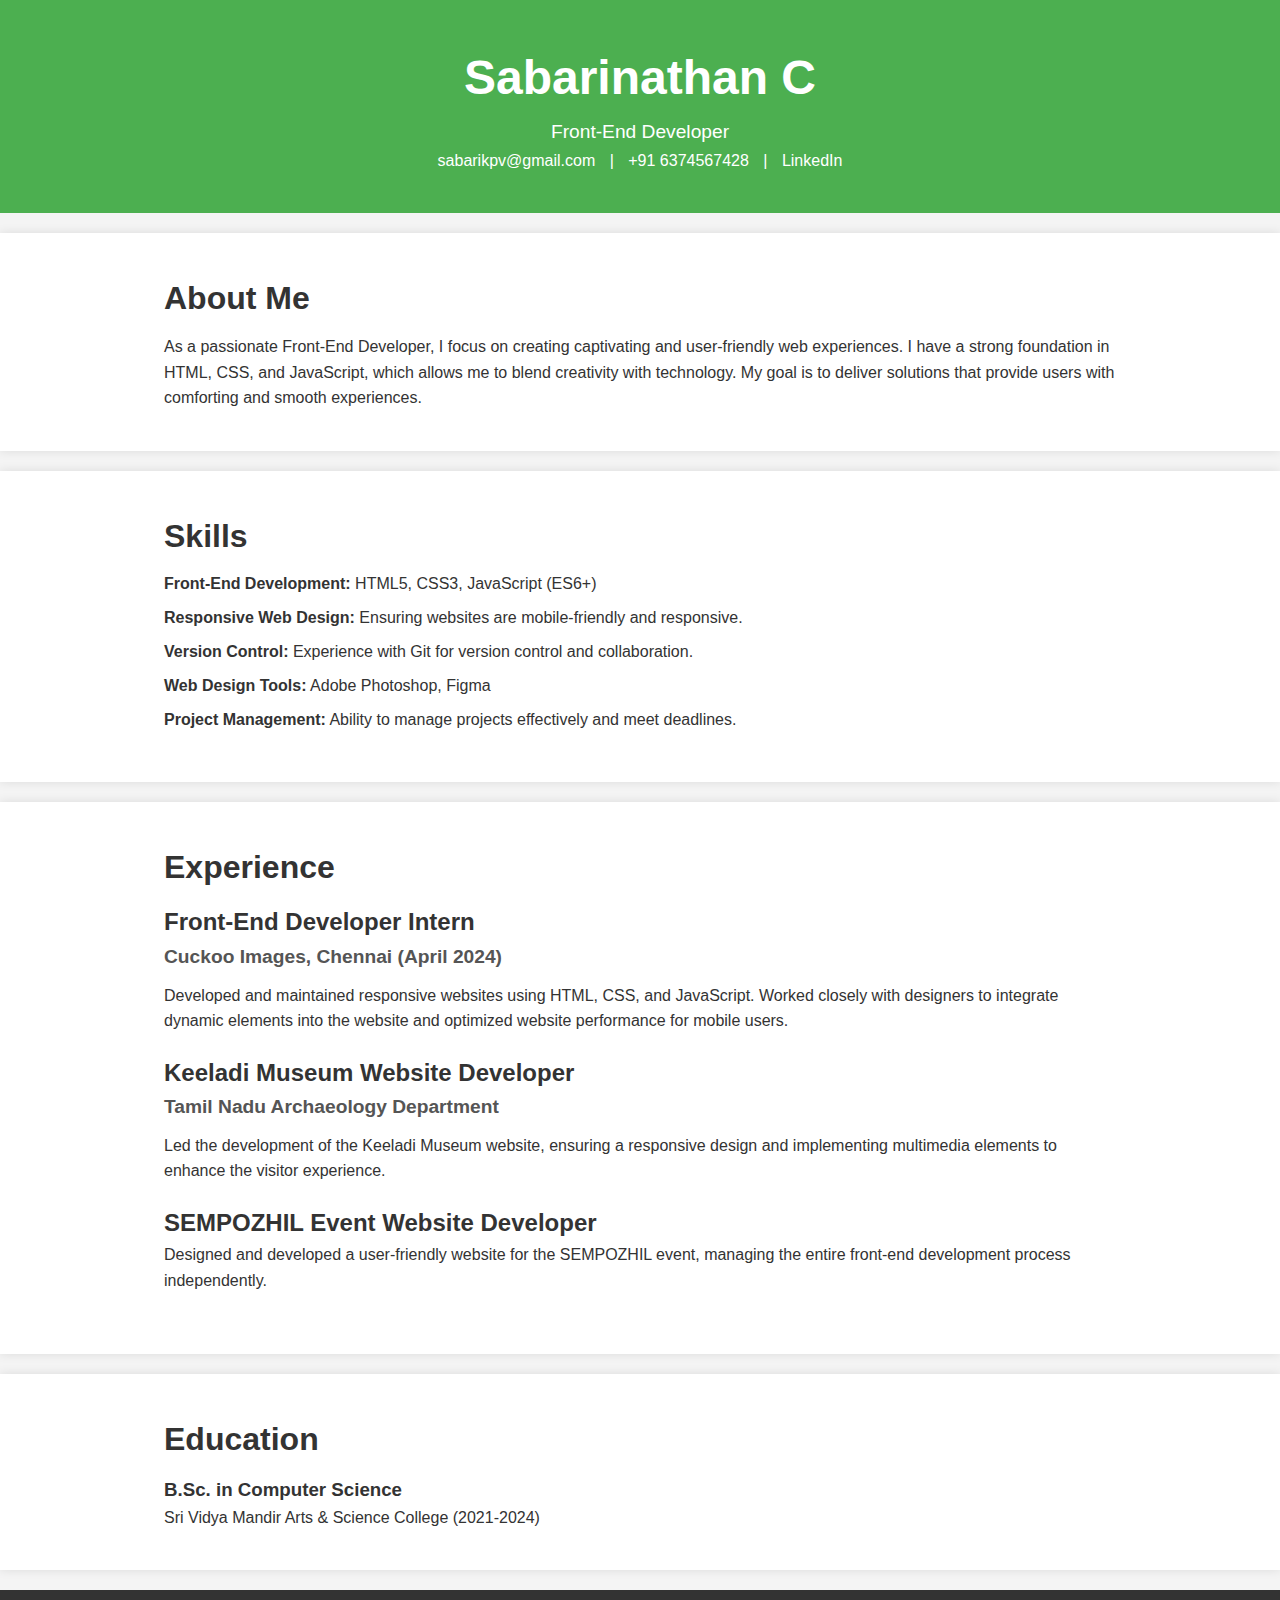
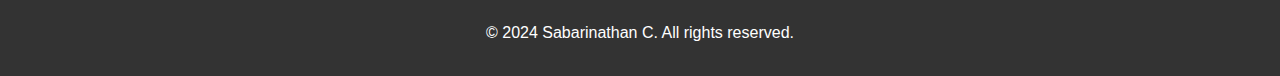
==== index.html @ 9c6f39fd "check server" ====
<!DOCTYPE html>
<html lang="en">
<head>
    <meta charset="UTF-8">
    <meta name="viewport" content="width=device-width, initial-scale=1.0">
    <meta http-equiv="X-UA-Compatible" content="ie=edge">
    <title>Sabarinathan C - Front-End Developer</title>
    <style>
        /* General Styles */
* {
    margin: 0;
    padding: 0;
    box-sizing: border-box;
    font-family: 'Arial', sans-serif;
}

body {
    line-height: 1.6;
    background-color: #f4f4f4;
    color: #333;
}

.container {
    width: 80%;
    margin: 0 auto;
    padding: 20px;
}

header {
    background-color: #4CAF50;
    color: white;
    padding: 20px 0;
    text-align: center;
}

header h1 {
    font-size: 3em;
}

header p {
    font-size: 1.2em;
}

header .contact-info a {
    color: white;
    text-decoration: none;
    margin: 0 10px;
}

header .contact-info a:hover {
    text-decoration: underline;
}

section {
    background-color: white;
    margin: 20px 0;
    padding: 20px;
    box-shadow: 0 0 10px rgba(0, 0, 0, 0.1);
}

section h2 {
    font-size: 2em;
    margin-bottom: 10px;
}

ul {
    list-style-type: none;
}

ul li {
    margin: 10px 0;
    line-height: 1.5;
}

#experience .job {
    margin-bottom: 20px;
}

#experience h3 {
    font-size: 1.5em;
}

#experience h4 {
    font-size: 1.2em;
    color: #555;
    margin-bottom: 10px;
}

footer {
    background-color: #333;
    color: white;
    text-align: center;
    padding: 10px 0;
}

footer p {
    margin: 0;
}

@media (max-width: 768px) {
    .container {
        width: 95%;
    }

    header h1 {
        font-size: 2.5em;
    }

    section h2 {
        font-size: 1.8em;
    }
}

    </style>
</head>
<body>

    <!-- Header Section -->
    <header>
        <div class="container">
            <h1>Sabarinathan C</h1>
            <p>Front-End Developer</p>
            <div class="contact-info">
                <a href="mailto:sabarikpv@gmail.com">sabarikpv@gmail.com</a> | 
                <a href="tel:+916374567428">+91 6374567428</a> | 
                <a href="https://www.linkedin.com/in/sabarinathan-c-082274304/" target="_blank">LinkedIn</a>
            </div>
        </div>
    </header>

    <!-- About Section -->
    <section id="about">
        <div class="container">
            <h2>About Me</h2>
            <p>As a passionate Front-End Developer, I focus on creating captivating and user-friendly web experiences. I have a strong foundation in HTML, CSS, and JavaScript, which allows me to blend creativity with technology. My goal is to deliver solutions that provide users with comforting and smooth experiences.</p>
        </div>
    </section>

    <!-- Skills Section -->
    <section id="skills">
        <div class="container">
            <h2>Skills</h2>
            <ul>
                <li><strong>Front-End Development:</strong> HTML5, CSS3, JavaScript (ES6+)</li>
                <li><strong>Responsive Web Design:</strong> Ensuring websites are mobile-friendly and responsive.</li>
                <li><strong>Version Control:</strong> Experience with Git for version control and collaboration.</li>
                <li><strong>Web Design Tools:</strong> Adobe Photoshop, Figma</li>
                <li><strong>Project Management:</strong> Ability to manage projects effectively and meet deadlines.</li>
            </ul>
        </div>
    </section>

    <!-- Experience Section -->
    <section id="experience">
        <div class="container">
            <h2>Experience</h2>
            <div class="job">
                <h3>Front-End Developer Intern</h3>
                <h4>Cuckoo Images, Chennai (April 2024)</h4>
                <p>Developed and maintained responsive websites using HTML, CSS, and JavaScript. Worked closely with designers to integrate dynamic elements into the website and optimized website performance for mobile users.</p>
            </div>
            <div class="job">
                <h3>Keeladi Museum Website Developer</h3>
                <h4>Tamil Nadu Archaeology Department</h4>
                <p>Led the development of the Keeladi Museum website, ensuring a responsive design and implementing multimedia elements to enhance the visitor experience.</p>
            </div>
            <div class="job">
                <h3>SEMPOZHIL Event Website Developer</h3>
                <p>Designed and developed a user-friendly website for the SEMPOZHIL event, managing the entire front-end development process independently.</p>
            </div>
        </div>
    </section>

    <!-- Education Section -->
    <section id="education">
        <div class="container">
            <h2>Education</h2>
            <div class="education-info">
                <h3>B.Sc. in Computer Science</h3>
                <p>Sri Vidya Mandir Arts & Science College (2021-2024)</p>
            </div>
        </div>
    </section>

    <!-- Footer Section -->
    <footer>
        <div class="container">
            <p>&copy; 2024 Sabarinathan C. All rights reserved.</p>
        </div>
    </footer>

</body>
</html>
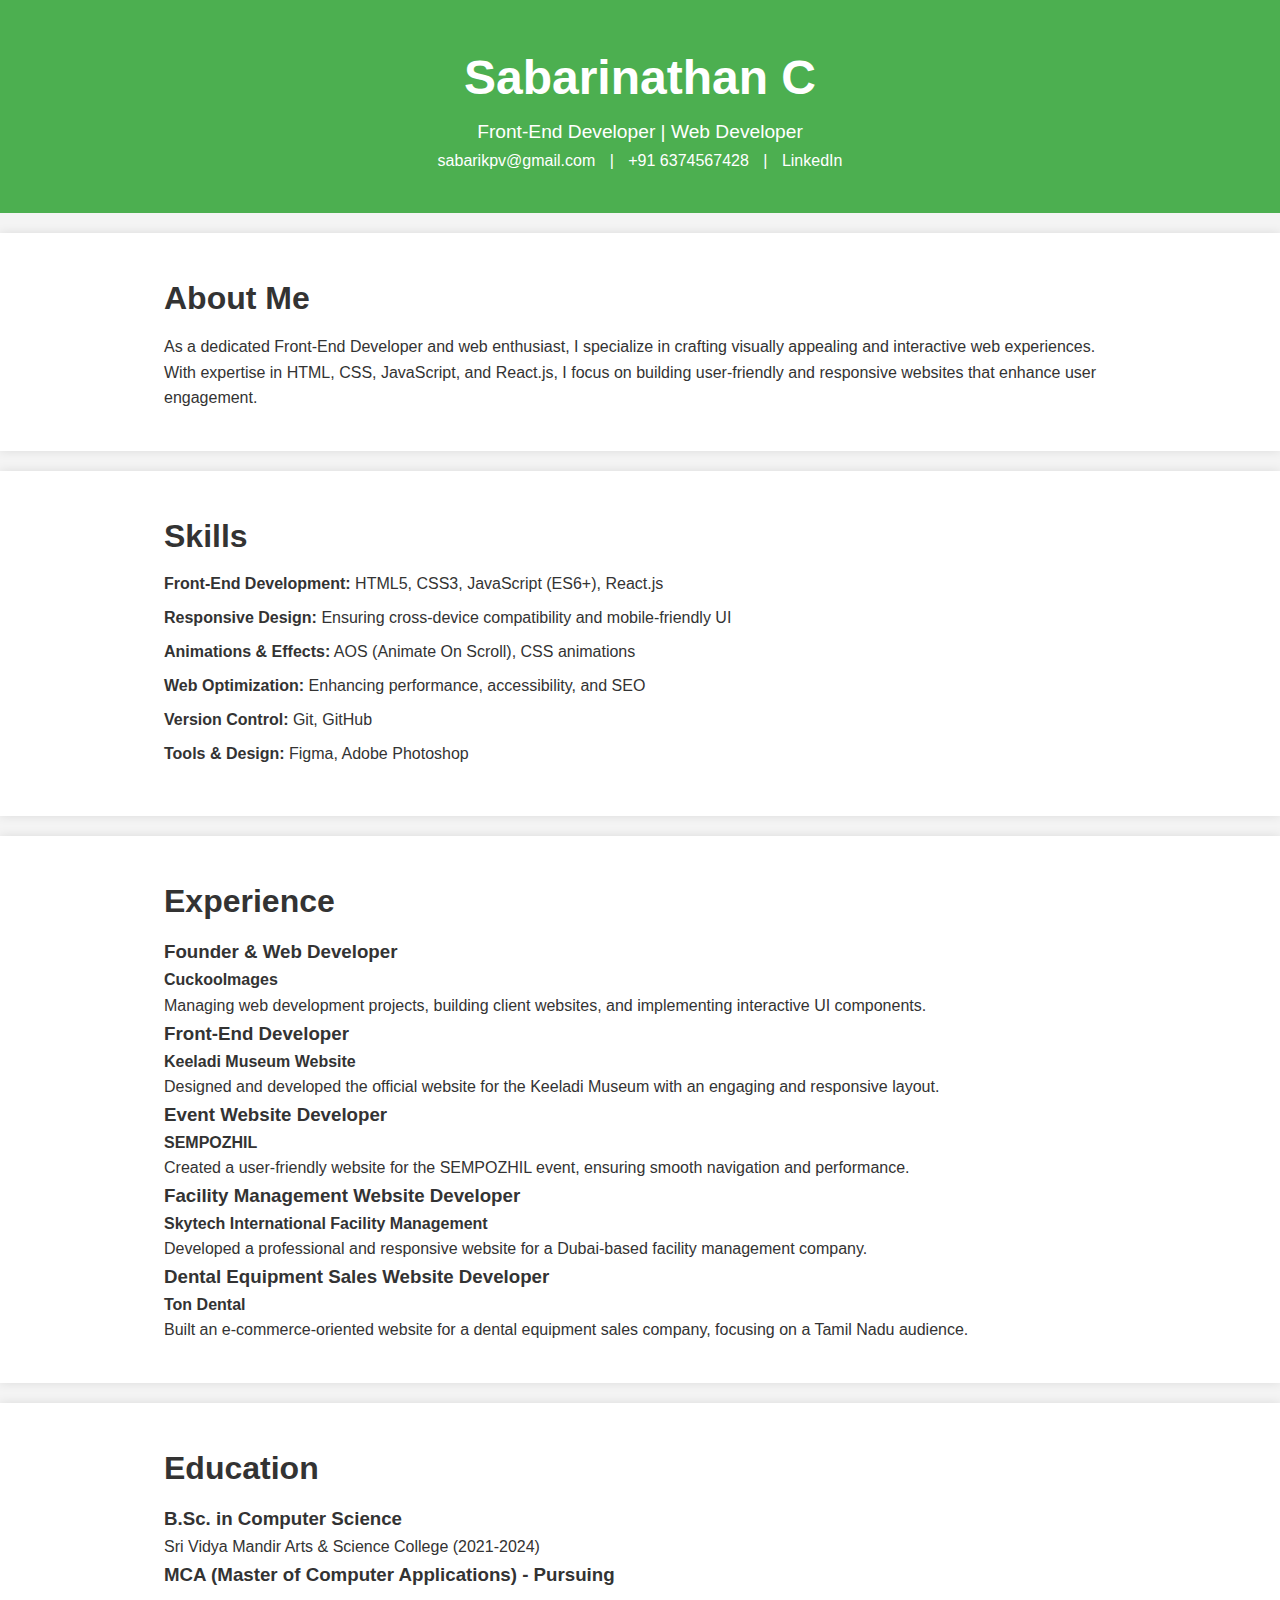
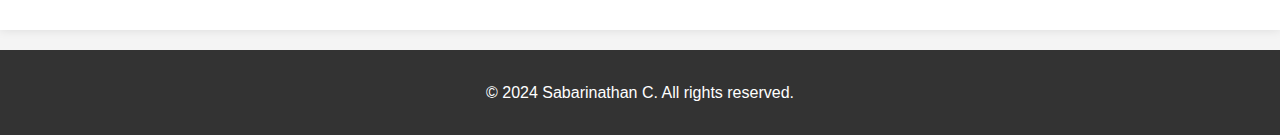
==== commit b9be22e8: "check server" ====
--- a/index.html
+++ b/index.html
@@ -7,119 +7,87 @@
     <title>Sabarinathan C - Front-End Developer</title>
     <style>
         /* General Styles */
-* {
-    margin: 0;
-    padding: 0;
-    box-sizing: border-box;
-    font-family: 'Arial', sans-serif;
-}
+        * {
+            margin: 0;
+            padding: 0;
+            box-sizing: border-box;
+            font-family: 'Arial', sans-serif;
+        }
 
-body {
-    line-height: 1.6;
-    background-color: #f4f4f4;
-    color: #333;
-}
+        body {
+            line-height: 1.6;
+            background-color: #f4f4f4;
+            color: #333;
+        }
 
-.container {
-    width: 80%;
-    margin: 0 auto;
-    padding: 20px;
-}
+        .container {
+            width: 80%;
+            margin: 0 auto;
+            padding: 20px;
+        }
 
-header {
-    background-color: #4CAF50;
-    color: white;
-    padding: 20px 0;
-    text-align: center;
-}
+        header {
+            background-color: #4CAF50;
+            color: white;
+            padding: 20px 0;
+            text-align: center;
+        }
 
-header h1 {
-    font-size: 3em;
-}
+        header h1 {
+            font-size: 3em;
+        }
 
-header p {
-    font-size: 1.2em;
-}
+        header p {
+            font-size: 1.2em;
+        }
 
-header .contact-info a {
-    color: white;
-    text-decoration: none;
-    margin: 0 10px;
-}
+        header .contact-info a {
+            color: white;
+            text-decoration: none;
+            margin: 0 10px;
+        }
 
-header .contact-info a:hover {
-    text-decoration: underline;
-}
+        section {
+            background-color: white;
+            margin: 20px 0;
+            padding: 20px;
+            box-shadow: 0 0 10px rgba(0, 0, 0, 0.1);
+        }
 
-section {
-    background-color: white;
-    margin: 20px 0;
-    padding: 20px;
-    box-shadow: 0 0 10px rgba(0, 0, 0, 0.1);
-}
+        section h2 {
+            font-size: 2em;
+            margin-bottom: 10px;
+        }
 
-section h2 {
-    font-size: 2em;
-    margin-bottom: 10px;
-}
+        ul {
+            list-style-type: none;
+        }
 
-ul {
-    list-style-type: none;
-}
+        ul li {
+            margin: 10px 0;
+            line-height: 1.5;
+        }
 
-ul li {
-    margin: 10px 0;
-    line-height: 1.5;
-}
+        footer {
+            background-color: #333;
+            color: white;
+            text-align: center;
+            padding: 10px 0;
+        }
 
-#experience .job {
-    margin-bottom: 20px;
-}
-
-#experience h3 {
-    font-size: 1.5em;
-}
-
-#experience h4 {
-    font-size: 1.2em;
-    color: #555;
-    margin-bottom: 10px;
-}
-
-footer {
-    background-color: #333;
-    color: white;
-    text-align: center;
-    padding: 10px 0;
-}
-
-footer p {
-    margin: 0;
-}
-
-@media (max-width: 768px) {
-    .container {
-        width: 95%;
-    }
-
-    header h1 {
-        font-size: 2.5em;
-    }
-
-    section h2 {
-        font-size: 1.8em;
-    }
-}
-
+        @media (max-width: 768px) {
+            .container {
+                width: 95%;
+            }
+        }
     </style>
 </head>
 <body>
 
-    <!-- Header Section -->
     <header>
         <div class="container">
             <h1>Sabarinathan C</h1>
-            <p>Front-End Developer</p>
+            <p>Front-End Developer | Web Developer</p>
             <div class="contact-info">
                 <a href="mailto:sabarikpv@gmail.com">sabarikpv@gmail.com</a> | 
                 <a href="tel:+916374567428">+91 6374567428</a> | 
@@ -128,50 +96,58 @@
         </div>
     </header>
 
-    <!-- About Section -->
     <section id="about">
         <div class="container">
             <h2>About Me</h2>
-            <p>As a passionate Front-End Developer, I focus on creating captivating and user-friendly web experiences. I have a strong foundation in HTML, CSS, and JavaScript, which allows me to blend creativity with technology. My goal is to deliver solutions that provide users with comforting and smooth experiences.</p>
+            <p>As a dedicated Front-End Developer and web enthusiast, I specialize in crafting visually appealing and interactive web experiences. With expertise in HTML, CSS, JavaScript, and React.js, I focus on building user-friendly and responsive websites that enhance user engagement.</p>
         </div>
     </section>
 
-    <!-- Skills Section -->
     <section id="skills">
         <div class="container">
             <h2>Skills</h2>
             <ul>
-                <li><strong>Front-End Development:</strong> HTML5, CSS3, JavaScript (ES6+)</li>
-                <li><strong>Responsive Web Design:</strong> Ensuring websites are mobile-friendly and responsive.</li>
-                <li><strong>Version Control:</strong> Experience with Git for version control and collaboration.</li>
-                <li><strong>Web Design Tools:</strong> Adobe Photoshop, Figma</li>
-                <li><strong>Project Management:</strong> Ability to manage projects effectively and meet deadlines.</li>
+                <li><strong>Front-End Development:</strong> HTML5, CSS3, JavaScript (ES6+), React.js</li>
+                <li><strong>Responsive Design:</strong> Ensuring cross-device compatibility and mobile-friendly UI</li>
+                <li><strong>Animations & Effects:</strong> AOS (Animate On Scroll), CSS animations</li>
+                <li><strong>Web Optimization:</strong> Enhancing performance, accessibility, and SEO</li>
+                <li><strong>Version Control:</strong> Git, GitHub</li>
+                <li><strong>Tools & Design:</strong> Figma, Adobe Photoshop</li>
             </ul>
         </div>
     </section>
 
-    <!-- Experience Section -->
     <section id="experience">
         <div class="container">
             <h2>Experience</h2>
             <div class="job">
-                <h3>Front-End Developer Intern</h3>
-                <h4>Cuckoo Images, Chennai (April 2024)</h4>
-                <p>Developed and maintained responsive websites using HTML, CSS, and JavaScript. Worked closely with designers to integrate dynamic elements into the website and optimized website performance for mobile users.</p>
+                <h3>Founder & Web Developer</h3>
+                <h4>CuckooImages</h4>
+                <p>Managing web development projects, building client websites, and implementing interactive UI components.</p>
             </div>
             <div class="job">
-                <h3>Keeladi Museum Website Developer</h3>
-                <h4>Tamil Nadu Archaeology Department</h4>
-                <p>Led the development of the Keeladi Museum website, ensuring a responsive design and implementing multimedia elements to enhance the visitor experience.</p>
+                <h3>Front-End Developer</h3>
+                <h4>Keeladi Museum Website</h4>
+                <p>Designed and developed the official website for the Keeladi Museum with an engaging and responsive layout.</p>
             </div>
             <div class="job">
-                <h3>SEMPOZHIL Event Website Developer</h3>
-                <p>Designed and developed a user-friendly website for the SEMPOZHIL event, managing the entire front-end development process independently.</p>
+                <h3>Event Website Developer</h3>
+                <h4>SEMPOZHIL</h4>
+                <p>Created a user-friendly website for the SEMPOZHIL event, ensuring smooth navigation and performance.</p>
+            </div>
+            <div class="job">
+                <h3>Facility Management Website Developer</h3>
+                <h4>Skytech International Facility Management</h4>
+                <p>Developed a professional and responsive website for a Dubai-based facility management company.</p>
+            </div>
+            <div class="job">
+                <h3>Dental Equipment Sales Website Developer</h3>
+                <h4>Ton Dental</h4>
+                <p>Built an e-commerce-oriented website for a dental equipment sales company, focusing on a Tamil Nadu audience.</p>
             </div>
         </div>
     </section>
 
-    <!-- Education Section -->
     <section id="education">
         <div class="container">
             <h2>Education</h2>
@@ -179,10 +155,12 @@
                 <h3>B.Sc. in Computer Science</h3>
                 <p>Sri Vidya Mandir Arts & Science College (2021-2024)</p>
             </div>
+            <div class="education-info">
+                <h3>MCA (Master of Computer Applications) - Pursuing</h3>
+            </div>
         </div>
     </section>
 
-    <!-- Footer Section -->
     <footer>
         <div class="container">
             <p>&copy; 2024 Sabarinathan C. All rights reserved.</p>
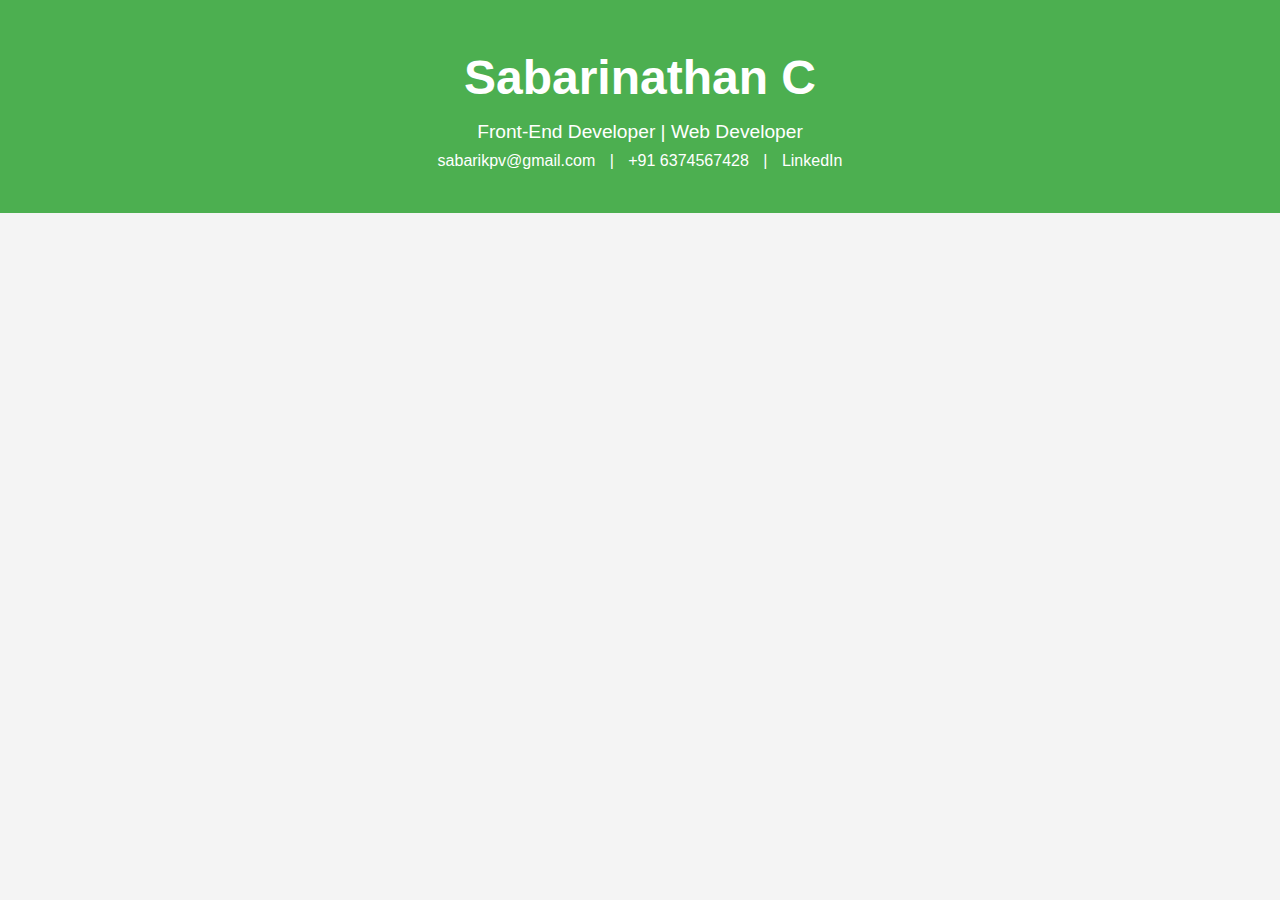
==== commit 36696e02: "check" ====
--- a/index.html
+++ b/index.html
@@ -96,7 +96,7 @@
         </div>
     </header>
 
-    <section id="about">
+    <!-- <section id="about">
         <div class="container">
             <h2>About Me</h2>
             <p>As a dedicated Front-End Developer and web enthusiast, I specialize in crafting visually appealing and interactive web experiences. With expertise in HTML, CSS, JavaScript, and React.js, I focus on building user-friendly and responsive websites that enhance user engagement.</p>
@@ -140,11 +140,7 @@
                 <h4>Skytech International Facility Management</h4>
                 <p>Developed a professional and responsive website for a Dubai-based facility management company.</p>
             </div>
-            <div class="job">
-                <h3>Dental Equipment Sales Website Developer</h3>
-                <h4>Ton Dental</h4>
-                <p>Built an e-commerce-oriented website for a dental equipment sales company, focusing on a Tamil Nadu audience.</p>
-            </div>
+           
         </div>
     </section>
 
@@ -165,7 +161,7 @@
         <div class="container">
             <p>&copy; 2024 Sabarinathan C. All rights reserved.</p>
         </div>
-    </footer>
+    </footer> -->
 
 </body>
 </html>
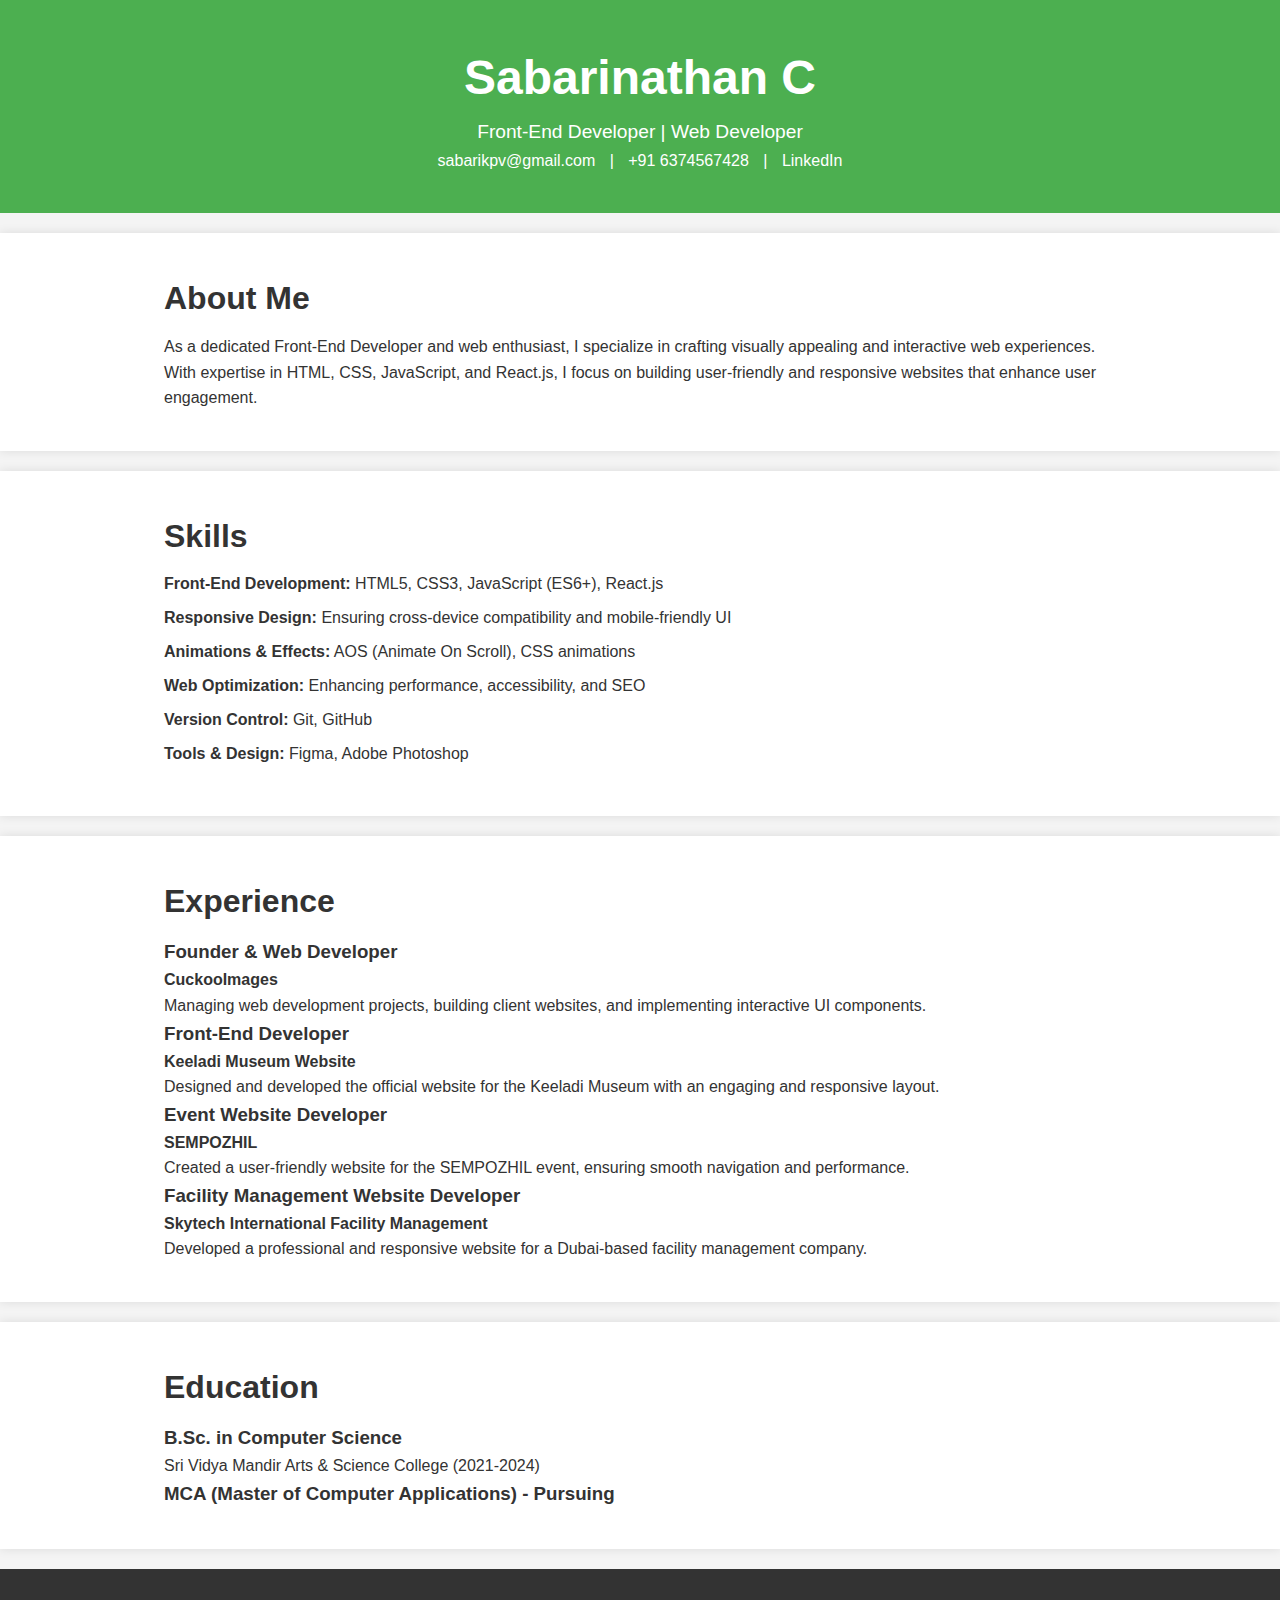
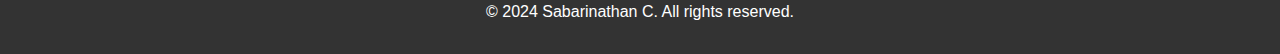
==== commit 9a0e76f4: "check" ====
--- a/index.html
+++ b/index.html
@@ -96,7 +96,7 @@
         </div>
     </header>
 
-    <!-- <section id="about">
+    <section id="about">
         <div class="container">
             <h2>About Me</h2>
             <p>As a dedicated Front-End Developer and web enthusiast, I specialize in crafting visually appealing and interactive web experiences. With expertise in HTML, CSS, JavaScript, and React.js, I focus on building user-friendly and responsive websites that enhance user engagement.</p>
@@ -161,7 +161,7 @@
         <div class="container">
             <p>&copy; 2024 Sabarinathan C. All rights reserved.</p>
         </div>
-    </footer> -->
+    </footer>
 
 </body>
 </html>
